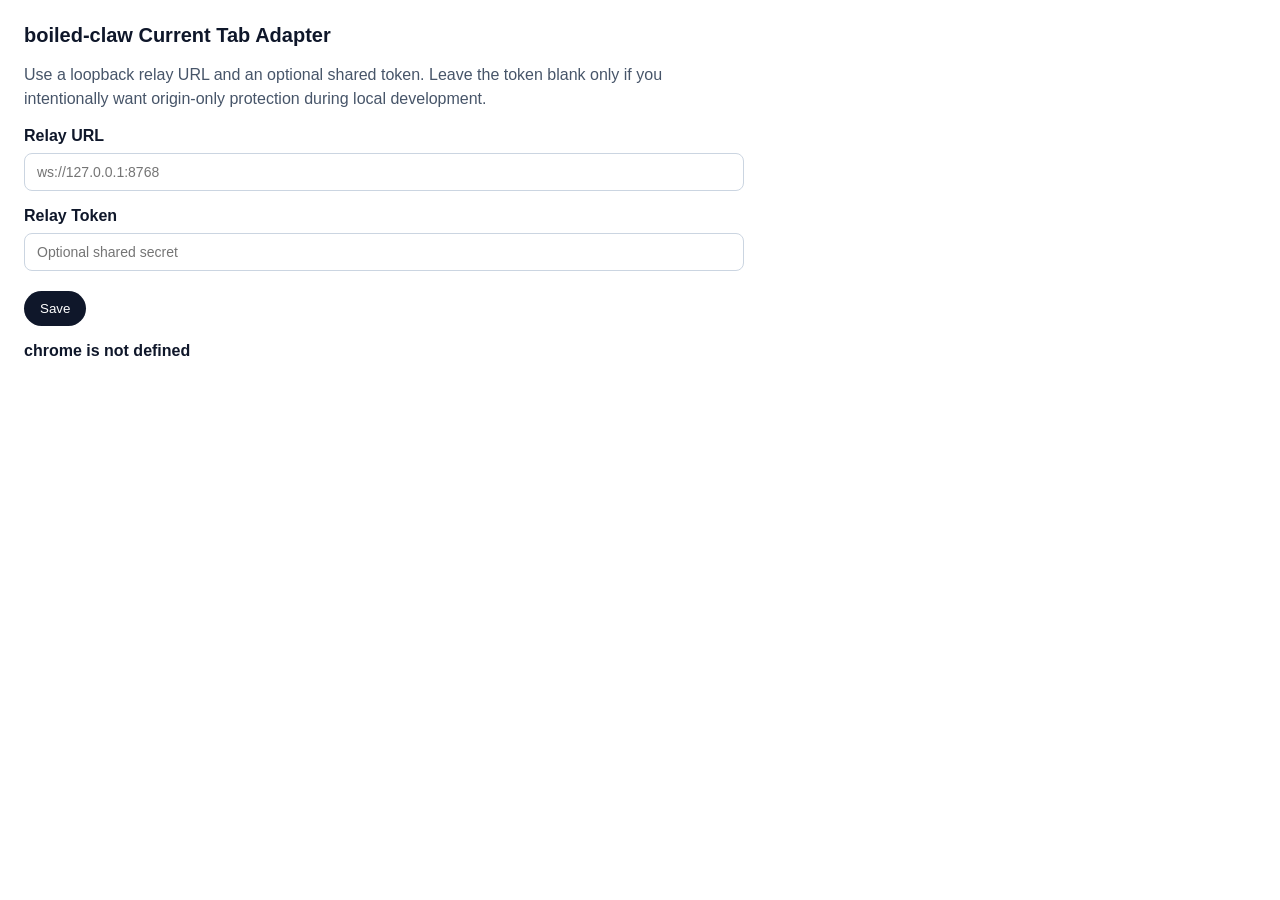
==== chrome_extension/current_tab_adapter/options.html @ 98a0ee09 "Add tokenized current-tab relay options" ====
<!doctype html>
<html lang="en">
  <head>
    <meta charset="utf-8">
    <title>boiled-claw Current Tab Adapter</title>
    <style>
      body {
        font-family: -apple-system, BlinkMacSystemFont, "Segoe UI", sans-serif;
        margin: 24px;
        max-width: 720px;
        color: #0f172a;
      }

      h1 {
        font-size: 20px;
        margin-bottom: 16px;
      }

      label {
        display: block;
        font-weight: 600;
        margin-top: 16px;
      }

      input {
        box-sizing: border-box;
        width: 100%;
        padding: 10px 12px;
        margin-top: 8px;
        border: 1px solid #cbd5e1;
        border-radius: 8px;
        font-size: 14px;
      }

      button {
        margin-top: 20px;
        padding: 10px 16px;
        border: 0;
        border-radius: 999px;
        background: #0f172a;
        color: #fff;
        cursor: pointer;
      }

      p {
        color: #475569;
        line-height: 1.5;
      }

      #status {
        margin-top: 16px;
        font-weight: 600;
      }
    </style>
  </head>
  <body>
    <h1>boiled-claw Current Tab Adapter</h1>
    <p>Use a loopback relay URL and an optional shared token. Leave the token blank only if you intentionally want origin-only protection during local development.</p>

    <label for="relay-url">Relay URL</label>
    <input id="relay-url" type="url" spellcheck="false" placeholder="ws://127.0.0.1:8768">

    <label for="relay-token">Relay Token</label>
    <input id="relay-token" type="password" spellcheck="false" placeholder="Optional shared secret">

    <button id="save" type="button">Save</button>
    <div id="status" aria-live="polite"></div>

    <script src="options.js"></script>
  </body>
</html>
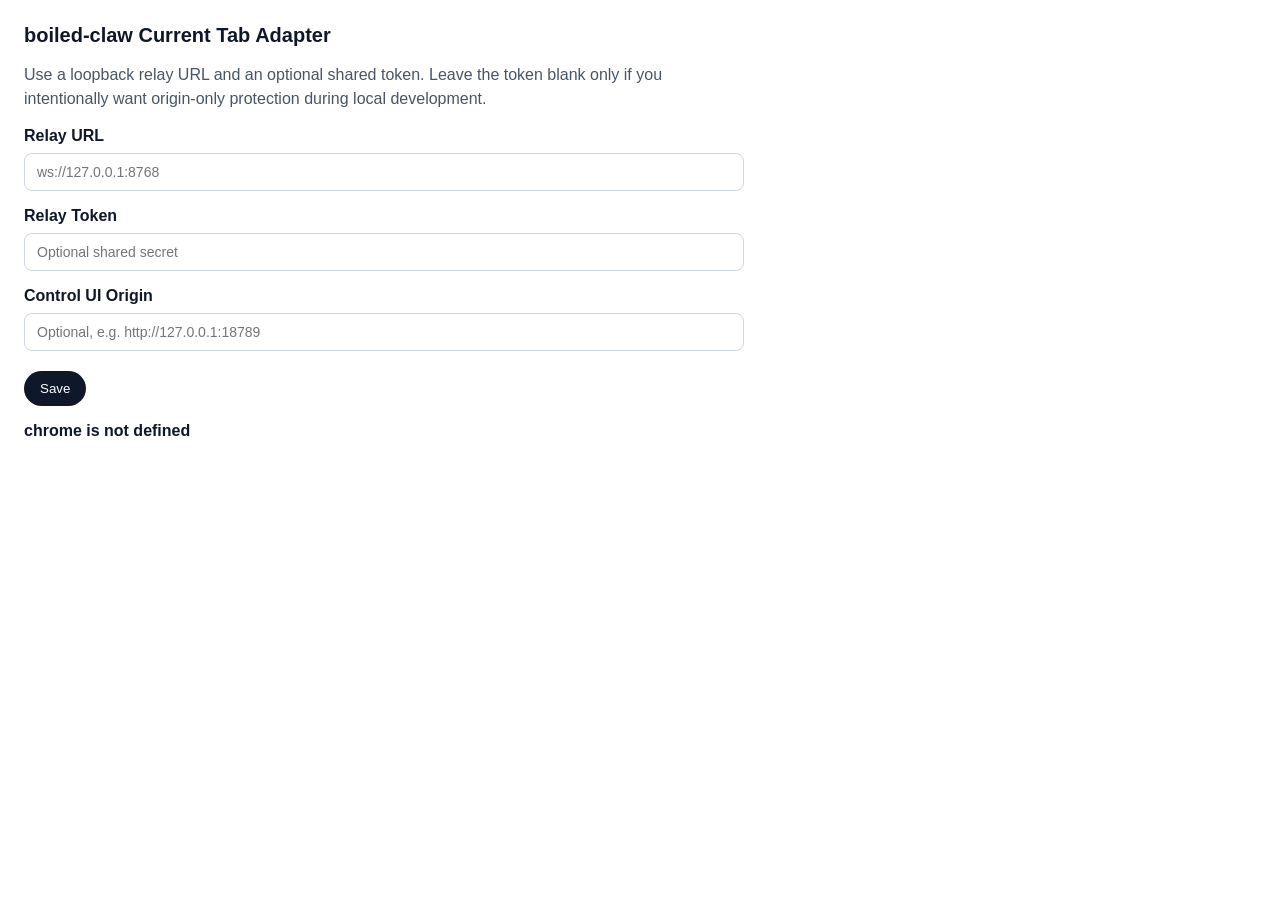
==== commit a288d88c: "Sync current-browser spreadsheet hardening from private main" ====
--- a/chrome_extension/current_tab_adapter/options.html
+++ b/chrome_extension/current_tab_adapter/options.html
@@ -63,6 +63,9 @@
     <label for="relay-token">Relay Token</label>
     <input id="relay-token" type="password" spellcheck="false" placeholder="Optional shared secret">
 
+    <label for="control-ui-origin">Control UI Origin</label>
+    <input id="control-ui-origin" type="url" spellcheck="false" placeholder="Optional, e.g. http://127.0.0.1:18789">
+
     <button id="save" type="button">Save</button>
     <div id="status" aria-live="polite"></div>
 
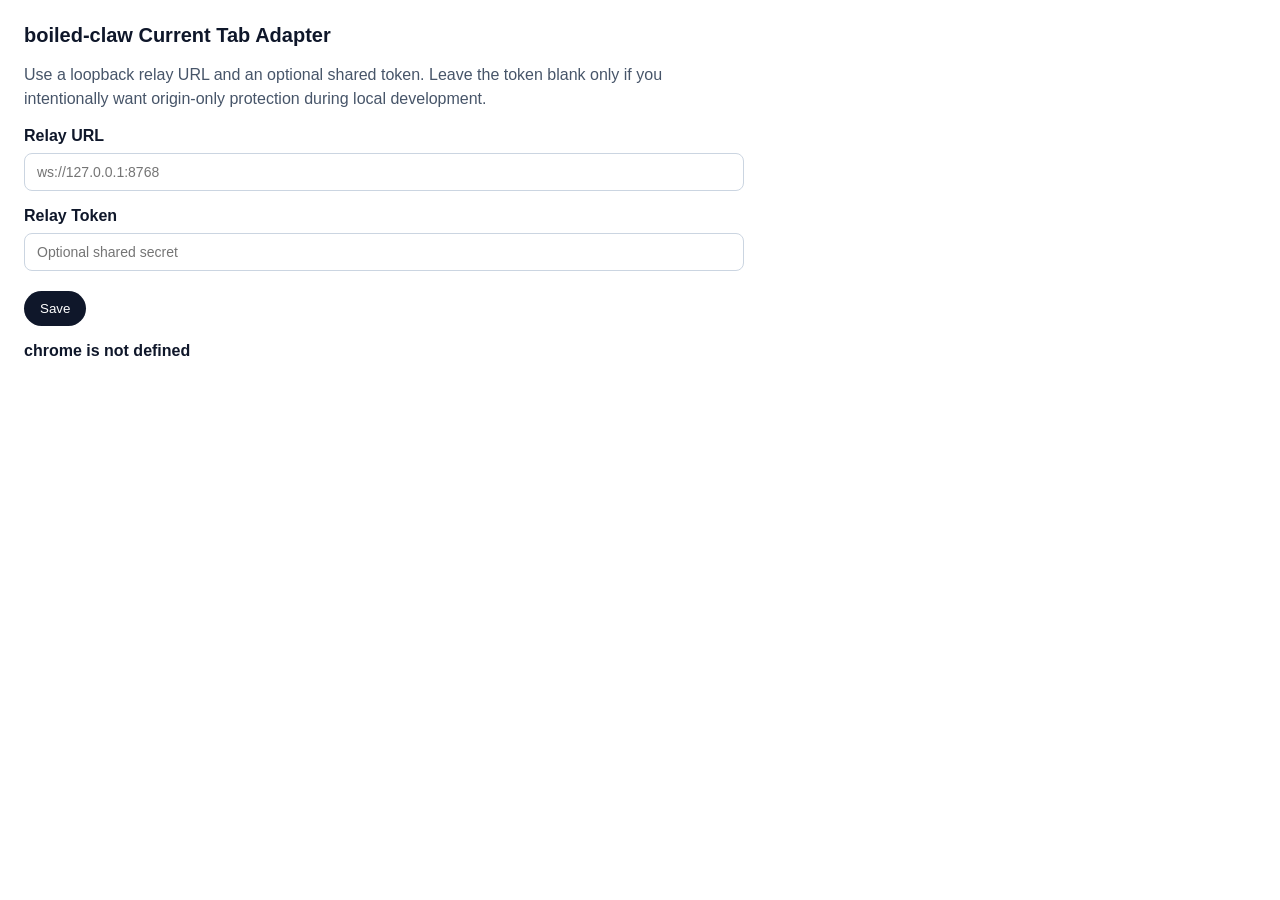
==== commit 1122d732: "Sync 10th-stage readiness boundary" ====
--- a/chrome_extension/current_tab_adapter/options.html
+++ b/chrome_extension/current_tab_adapter/options.html
@@ -63,9 +63,6 @@
     <label for="relay-token">Relay Token</label>
     <input id="relay-token" type="password" spellcheck="false" placeholder="Optional shared secret">
 
-    <label for="control-ui-origin">Control UI Origin</label>
-    <input id="control-ui-origin" type="url" spellcheck="false" placeholder="Optional, e.g. http://127.0.0.1:18789">
-
     <button id="save" type="button">Save</button>
     <div id="status" aria-live="polite"></div>
 
